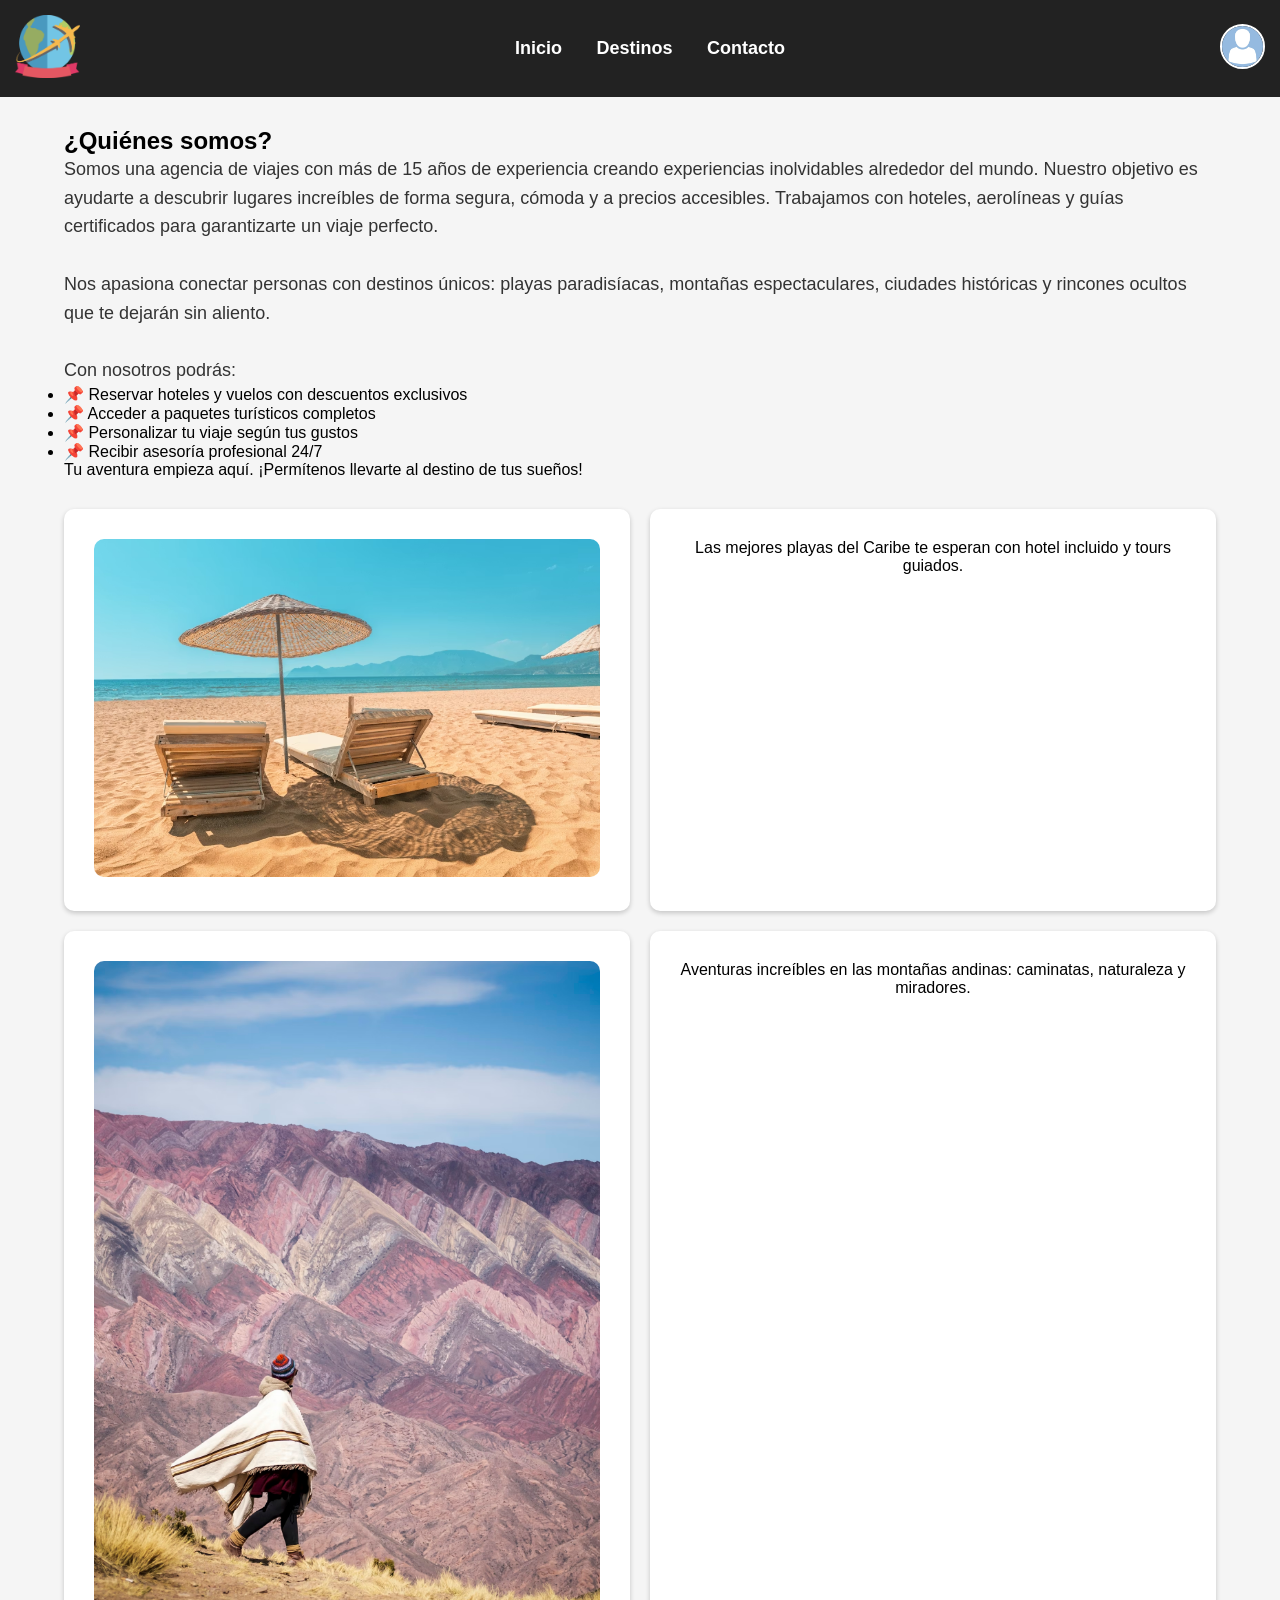
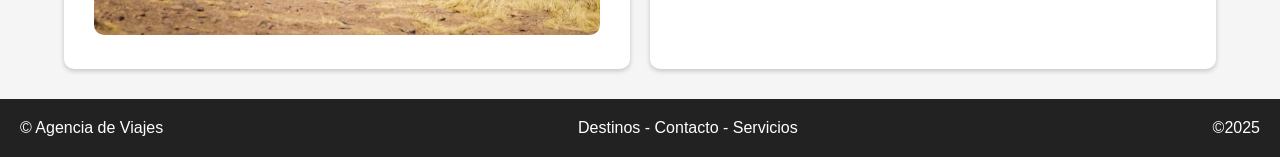
==== archivo.html @ 12000455 "trabajo pagina" ====
<!DOCTYPE html>
<html lang="es">
<head>
    <meta charset="UTF-8">
    <meta name="viewport" content="width=device-width, initial-scale=1.0">
    <title>Agencia de Viajes</title>
    <link rel="stylesheet" href="archivo.css">
</head>
<body>

    <header class="header">
        <div class="logo">
            <img src="logo-viajes.png" alt="Logo Agencia" style="width:65px;">
        </div>

        <nav class="menu">
            <a href="#" id="btn-inicio">Inicio</a>
            <a href="#" id="btn-destinos">Destinos</a>
            <a href="#" id="btn-contacto">Contacto</a>
        </nav>

        <div class="perfil">
            <img src="perfil-viajero.png" alt="Perfil" style="width:45px; height:45px; border-radius:50%; object-fit:cover;">
        </div>
    </header>

    <!-- SECCIONES -->
    <main class="contenido">

        <!-- INICIO -->
        <section id="seccion-inicio" class="vista">
            <h2>¿Quiénes somos?</h2>
            <p class="texto-largo">
                Somos una agencia de viajes con más de 15 años de experiencia creando experiencias inolvidables alrededor del mundo.
                Nuestro objetivo es ayudarte a descubrir lugares increíbles de forma segura, cómoda y a precios accesibles.
                Trabajamos con hoteles, aerolíneas y guías certificados para garantizarte un viaje perfecto.
                <br><br>
                Nos apasiona conectar personas con destinos únicos: playas paradisíacas, montañas espectaculares,
                ciudades históricas y rincones ocultos que te dejarán sin aliento.
                <br><br>
                Con nosotros podrás:
                <ul>
                    <li>📌 Reservar hoteles y vuelos con descuentos exclusivos</li>
                    <li>📌 Acceder a paquetes turísticos completos</li>
                    <li>📌 Personalizar tu viaje según tus gustos</li>
                    <li>📌 Recibir asesoría profesional 24/7</li>
                </ul>
                Tu aventura empieza aquí. ¡Permítenos llevarte al destino de tus sueños!
            </p>
        </section>

        <!-- DESTINOS -->
        <section id="seccion-destinos" class="vista oculto">
            <div class="item foto">
                <img src="playa.jpg" alt="Playa Caribe">
            </div>

            <div class="item texto">
                Las mejores playas del Caribe te esperan con hotel incluido y tours guiados.
            </div>

            <div class="item foto">
                <img src="montana.jpg" alt="Montañas Andinas">
            </div>

            <div class="item texto">
                Aventuras increíbles en las montañas andinas: caminatas, naturaleza y miradores.
            </div>
        </section>

        <!-- CONTACTO -->
        <section id="seccion-contacto" class="vista oculto">
            <h2>Contáctanos</h2>
            <p>¡Estamos aquí para ayudarte! Llena el formulario y nos comunicaremos contigo lo más pronto posible.</p>

            <form class="form-contacto">
                <label>Nombre completo:</label>
                <input type="text" placeholder="Tu nombre">

                <label>Correo electrónico:</label>
                <input type="email" placeholder="tuemail@ejemplo.com">

                <label>Mensaje:</label>
                <textarea placeholder="Escribe tu mensaje aquí..."></textarea>

                <button type="button" id="btn-enviar">Enviar mensaje</button>
            </form>
        </section>

    </main>

    <footer class="footer">
        <div class="left">© Agencia de Viajes</div>
        <div class="center">Destinos - Contacto - Servicios</div>
        <div class="right">©2025</div>
    </footer>

    <script src="archivo.js"></script>
</body>
</html>
---- archivo.css ----
* {
    margin: 0;
    padding: 0;
    box-sizing: border-box;
    font-family: Arial, sans-serif;
}

body {
    background: #f5f5f5;
}

/* HEADER */
.header {
    width: 100%;
    background: #222;
    color: white;
    padding: 15px;
    display: flex;
    justify-content: space-between;
    align-items: center;
}

.menu a {
    color: white;
    margin: 0 15px;
    text-decoration: none;
    font-weight: bold;
    font-size: 18px;
}

.menu a:hover {
    color: #00c3ff;
    transition: 0.3s;
}

.perfil img {
    border: 2px solid white;
}

/* SECCIONES */
.vista {
    width: 90%;
    margin: 30px auto;
}

.oculto {
    display: none;
}

/* DESTINOS */
#seccion-destinos {
    display: grid;
    grid-template-columns: repeat(2, 1fr);
    gap: 20px;
}

.item {
    background: white;
    padding: 30px;
    border-radius: 10px;
    text-align: center;
    box-shadow: 0 2px 5px rgba(0,0,0,0.2);
}

.item img {
    width: 100%;
    border-radius: 10px;
}

/* TEXTO INICIO */
.texto-largo {
    font-size: 18px;
    line-height: 1.6;
    color: #333;
}

/* CONTACTO */
.form-contacto {
    background: white;
    padding: 25px;
    border-radius: 10px;
    width: 60%;
    margin: 20px auto;
    display: flex;
    flex-direction: column;
    gap: 15px;
    box-shadow: 0 2px 5px rgba(0,0,0,0.2);
}

.form-contacto input,
.form-contacto textarea {
    padding: 12px;
    border-radius: 8px;
    border: 1px solid #ccc;
}

.form-contacto button {
    background: #007bff;
    color: white;
    border: none;
    padding: 12px;
    cursor: pointer;
    border-radius: 8px;
    font-size: 16px;
}

.form-contacto button:hover {
    background: #005fcc;
}

/* FOOTER */
.footer {
    background: #222;
    color: white;
    padding: 20px;
    display: flex;
    justify-content: space-between;
}
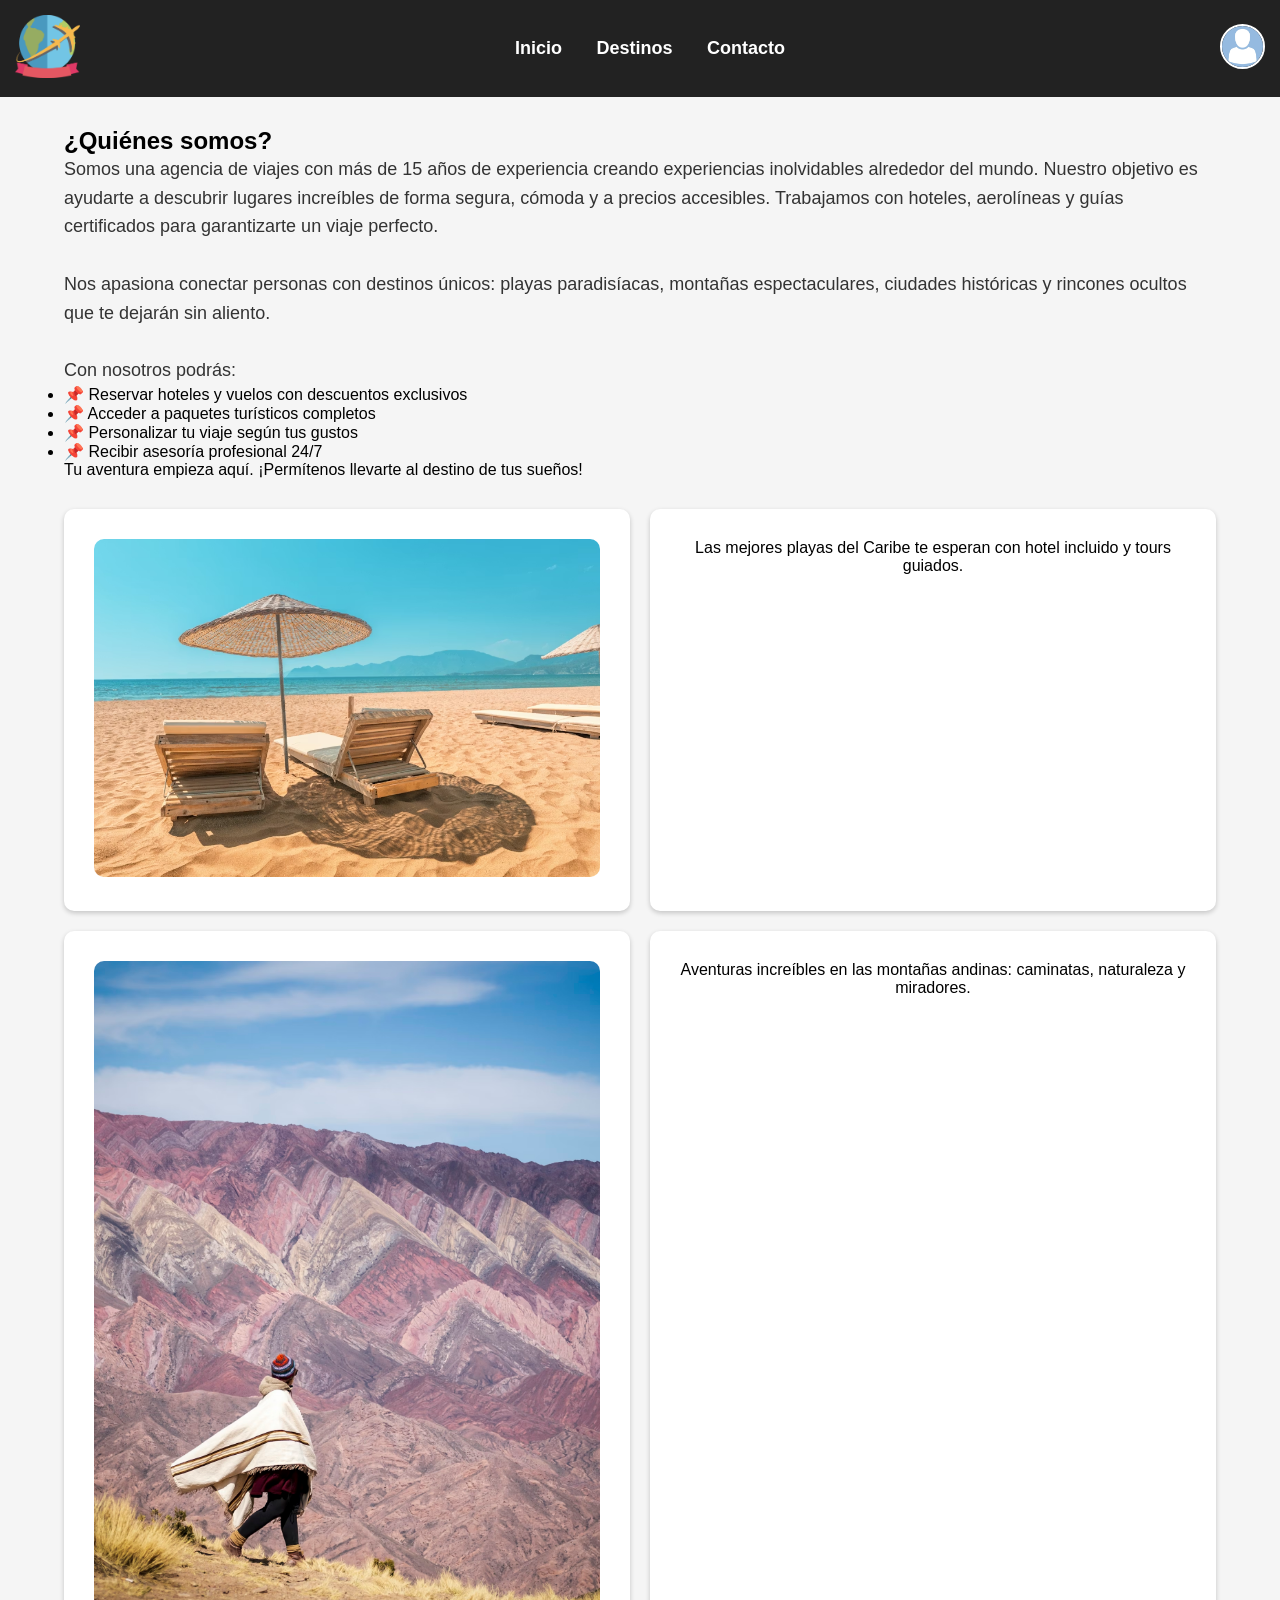
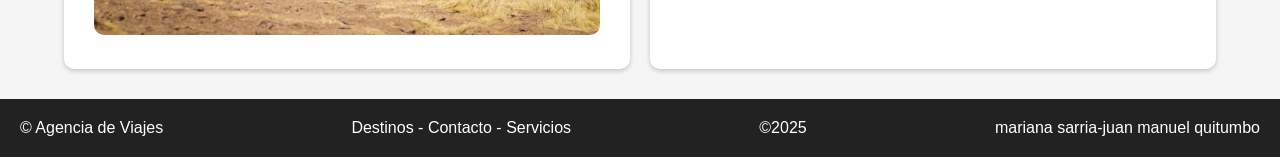
==== commit fa53f53d: "Actualización en archivo.html" ====
--- a/archivo.html
+++ b/archivo.html
@@ -93,6 +93,7 @@
         <div class="left">© Agencia de Viajes</div>
         <div class="center">Destinos - Contacto - Servicios</div>
         <div class="right">©2025</div>
+        <div class=" left">mariana sarria-juan manuel quitumbo</div>
     </footer>
 
     <script src="archivo.js"></script>
